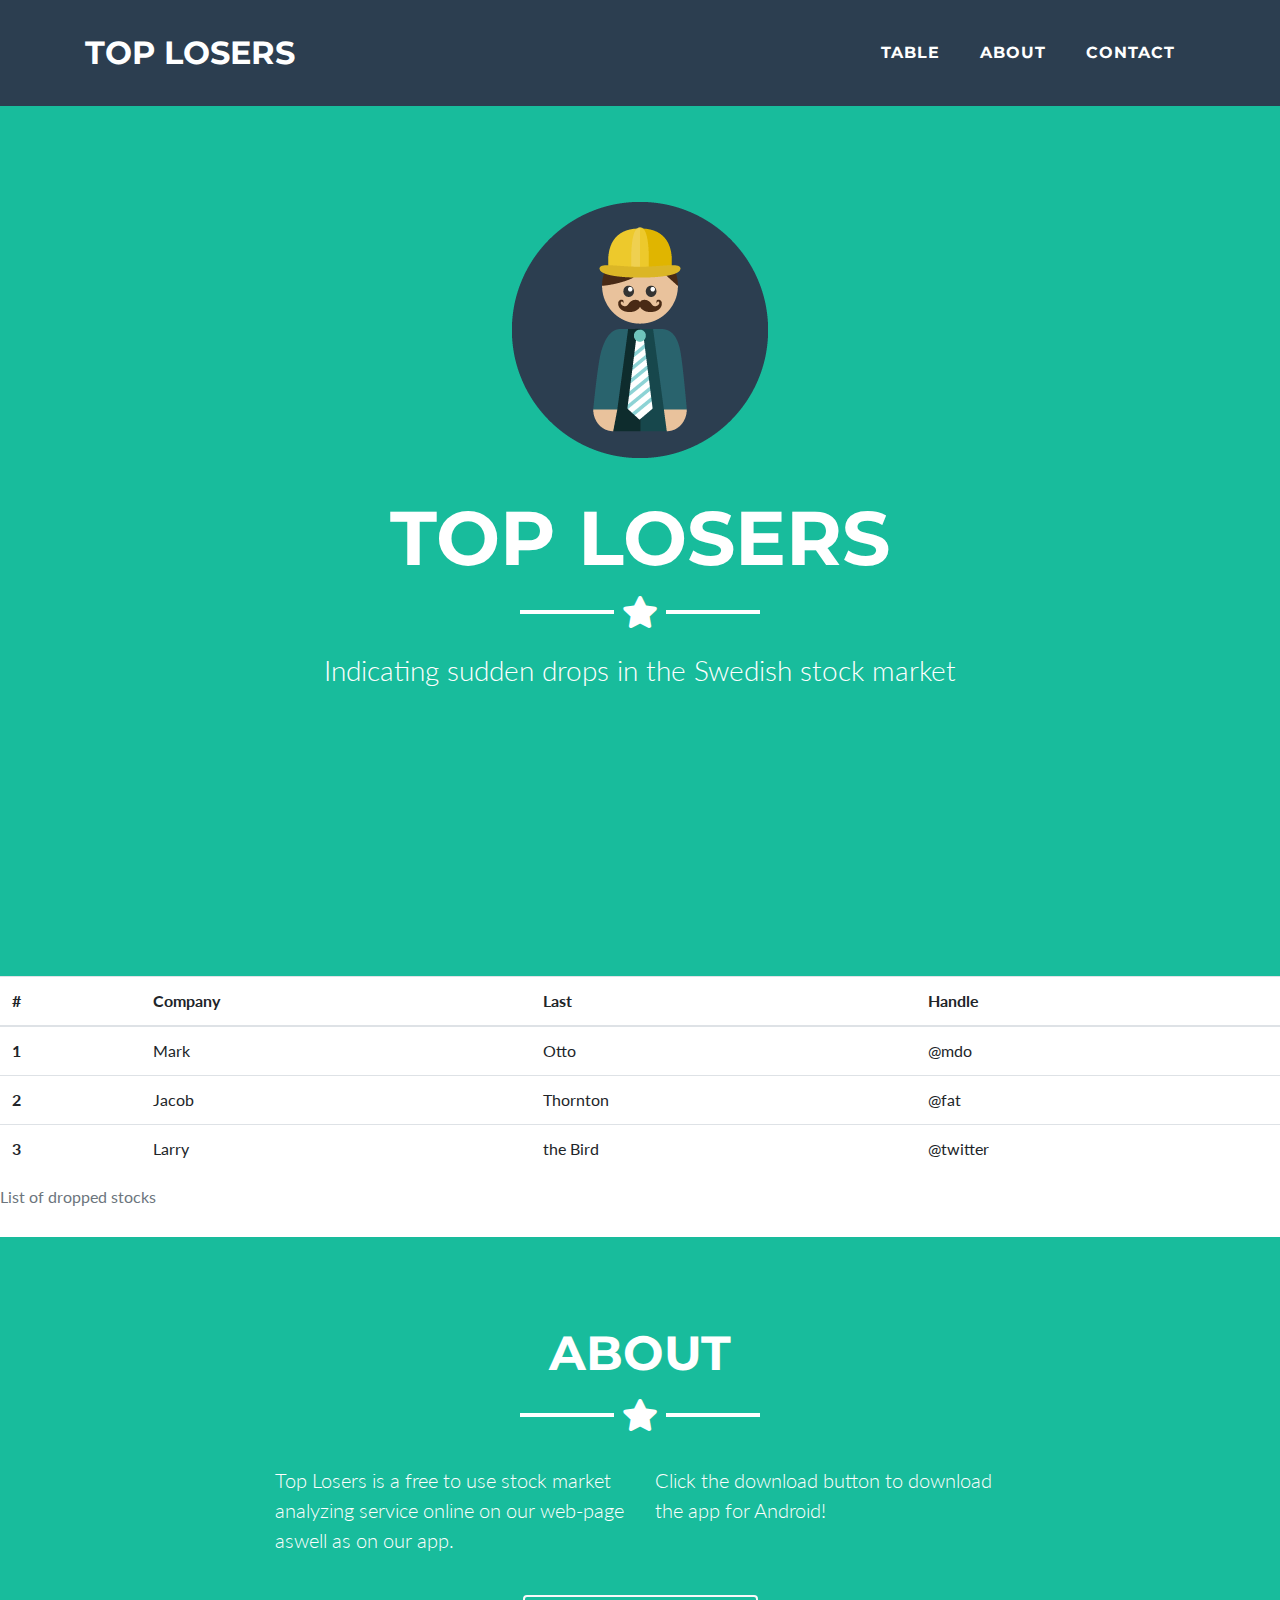
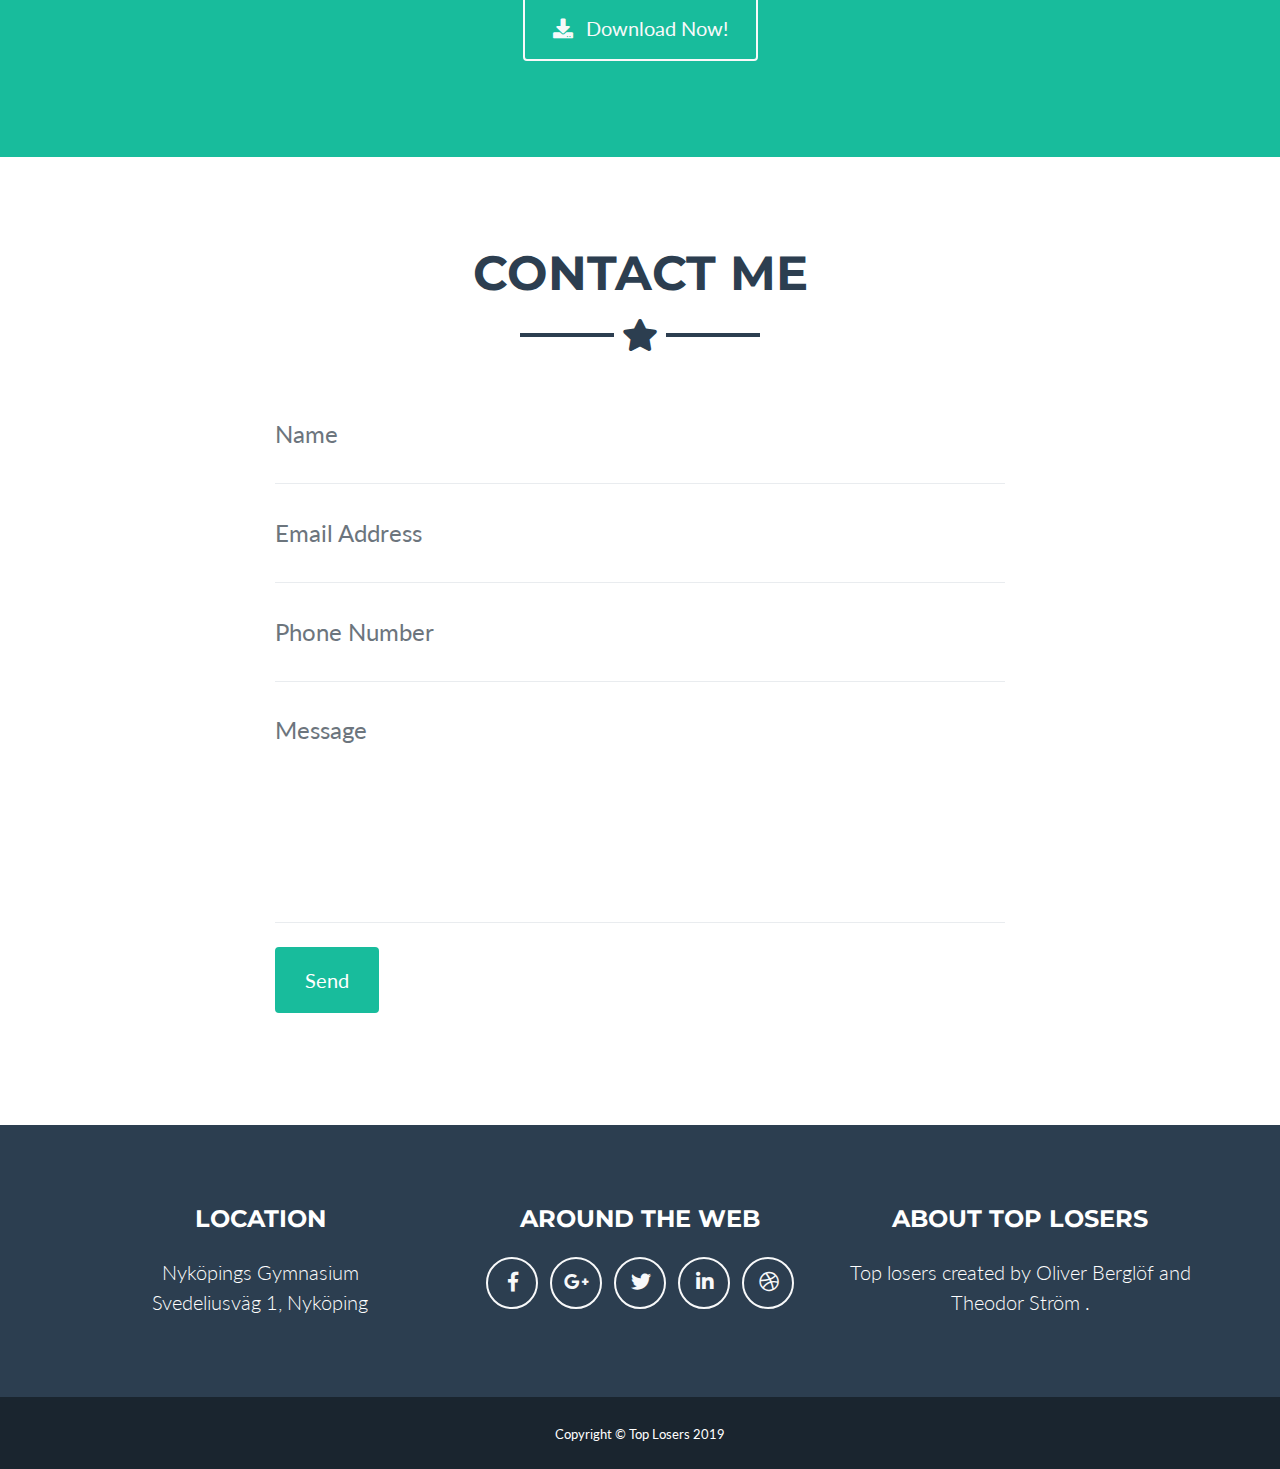
==== Hemsidan/index.html @ 8756f1e5 "Changed some in the idex.html" ====
<!DOCTYPE html>
<html lang="en">

<head>

  <meta charset="utf-8">
  <meta name="viewport" content="width=device-width, initial-scale=1, shrink-to-fit=no">
  <meta name="description" content="">
  <meta name="author" content="">

  <title>Top Losers</title>

  <!-- Bootstrap core CSS -->
  <link href="vendor/bootstrap/css/bootstrap.min.css" rel="stylesheet">

  <!-- Custom fonts for this template -->
  <link href="vendor/fontawesome-free/css/all.min.css" rel="stylesheet" type="text/css">
  <link href="https://fonts.googleapis.com/css?family=Montserrat:400,700" rel="stylesheet" type="text/css">
  <link href="https://fonts.googleapis.com/css?family=Lato:400,700,400italic,700italic" rel="stylesheet" type="text/css">

  <!-- Plugin CSS -->
  <link href="vendor/magnific-popup/magnific-popup.css" rel="stylesheet" type="text/css">

  <!-- Custom styles for this template -->
  <link href="css/freelancer.min.css" rel="stylesheet">

</head>

<body id="page-top">

  <!-- Navigation -->
  <nav class="navbar navbar-expand-lg bg-secondary fixed-top text-uppercase" id="mainNav">
    <div class="container">
      <a class="navbar-brand js-scroll-trigger" href="#page-top">Top Losers</a>
      <button class="navbar-toggler navbar-toggler-right text-uppercase bg-primary text-white rounded" type="button" data-toggle="collapse" data-target="#navbarResponsive" aria-controls="navbarResponsive" aria-expanded="false" aria-label="Toggle navigation">
        Menu
        <i class="fas fa-bars"></i>
      </button>
      <div class="collapse navbar-collapse" id="navbarResponsive">
        <ul class="navbar-nav ml-auto">
          <li class="nav-item mx-0 mx-lg-1">
            <a class="nav-link py-3 px-0 px-lg-3 rounded js-scroll-trigger" href="#table">Table</a>
          </li>
          <li class="nav-item mx-0 mx-lg-1">
            <a class="nav-link py-3 px-0 px-lg-3 rounded js-scroll-trigger" href="#about">About</a>
          </li>
          <li class="nav-item mx-0 mx-lg-1">
            <a class="nav-link py-3 px-0 px-lg-3 rounded js-scroll-trigger" href="#contact">Contact</a>
          </li>
        </ul>
      </div>
    </div>
  </nav>

  
  <!-- Header -->
  <header class="masthead bg-primary text-white text-center">
    <div class="container">
      <img class="img-fluid mb-5 d-block mx-auto" src="img/profile.png" alt="">
      <h1 class="text-uppercase mb-0">Top Losers</h1>
      <hr class="star-light">
      <h2 class="font-weight-light mb-0">Indicating sudden drops in the Swedish stock market</h2>
    </div>
  </header>

<!--Stocks table-->
<section class="bg-primary text-white mb-0" id="table"></section>
<table class="table">
  <caption>List of dropped stocks</caption>
  <thead>
    <tr>
      <th scope="col">#</th>
      <th scope="col">Company</th>
      <th scope="col">Last</th>
      <th scope="col">Handle</th>
    </tr>
  </thead>
  <tbody>
    <tr>
      <th scope="row">1</th>
      <td>Mark</td>
      <td>Otto</td>
      <td>@mdo</td>
    </tr>
    <tr>
      <th scope="row">2</th>
      <td>Jacob</td>
      <td>Thornton</td>
      <td>@fat</td>
    </tr>
    <tr>
      <th scope="row">3</th>
      <td>Larry</td>
      <td>the Bird</td>
      <td>@twitter</td>
    </tr>
  </tbody>
</table>

  <!-- Portfolio Grid Section
  <section class="portfolio" id="portfolio">
    <div class="container">
      <h2 class="text-center text-uppercase text-secondary mb-0">Portfolio</h2>
      <hr class="star-dark mb-5">
      <div class="row">
        <div class="col-md-6 col-lg-4">
          <a class="portfolio-item d-block mx-auto" href="#portfolio-modal-1">
            <div class="portfolio-item-caption d-flex position-absolute h-100 w-100">
              <div class="portfolio-item-caption-content my-auto w-100 text-center text-white">
                <i class="fas fa-search-plus fa-3x"></i>
              </div>
            </div>
            <img class="img-fluid" src="img/portfolio/cabin.png" alt="">
          </a>
        </div>
        <div class="col-md-6 col-lg-4">
          <a class="portfolio-item d-block mx-auto" href="#portfolio-modal-2">
            <div class="portfolio-item-caption d-flex position-absolute h-100 w-100">
              <div class="portfolio-item-caption-content my-auto w-100 text-center text-white">
                <i class="fas fa-search-plus fa-3x"></i>
              </div>
            </div>
            <img class="img-fluid" src="img/portfolio/cake.png" alt="">
          </a>
        </div>
        <div class="col-md-6 col-lg-4">
          <a class="portfolio-item d-block mx-auto" href="#portfolio-modal-3">
            <div class="portfolio-item-caption d-flex position-absolute h-100 w-100">
              <div class="portfolio-item-caption-content my-auto w-100 text-center text-white">
                <i class="fas fa-search-plus fa-3x"></i>
              </div>
            </div>
            <img class="img-fluid" src="img/portfolio/circus.png" alt="">
          </a>
        </div>
        <div class="col-md-6 col-lg-4">
          <a class="portfolio-item d-block mx-auto" href="#portfolio-modal-4">
            <div class="portfolio-item-caption d-flex position-absolute h-100 w-100">
              <div class="portfolio-item-caption-content my-auto w-100 text-center text-white">
                <i class="fas fa-search-plus fa-3x"></i>
              </div>
            </div>
            <img class="img-fluid" src="img/portfolio/game.png" alt="">
          </a>
        </div>
        <div class="col-md-6 col-lg-4">
          <a class="portfolio-item d-block mx-auto" href="#portfolio-modal-5">
            <div class="portfolio-item-caption d-flex position-absolute h-100 w-100">
              <div class="portfolio-item-caption-content my-auto w-100 text-center text-white">
                <i class="fas fa-search-plus fa-3x"></i>
              </div>
            </div>
            <img class="img-fluid" src="img/portfolio/safe.png" alt="">
          </a>
        </div>
        <div class="col-md-6 col-lg-4">
          <a class="portfolio-item d-block mx-auto" href="#portfolio-modal-6">
            <div class="portfolio-item-caption d-flex position-absolute h-100 w-100">
              <div class="portfolio-item-caption-content my-auto w-100 text-center text-white">
                <i class="fas fa-search-plus fa-3x"></i>
              </div>
            </div>
            <img class="img-fluid" src="img/portfolio/submarine.png" alt="">
          </a>
        </div>
      </div>
    </div>
  </section> -->

  <!-- About Section -->
  <section class="bg-primary text-white mb-0" id="about">
    <div class="container">
      <h2 class="text-center text-uppercase text-white">About</h2>
      <hr class="star-light mb-5">
      <div class="row">
        <div class="col-lg-4 ml-auto">
          <p class="lead">Top Losers is a free to use stock market analyzing service online on our web-page aswell as on our app. </p>
        </div>
        <div class="col-lg-4 mr-auto">
          <p class="lead">Click the download button to download the app for Android!</p>
        </div>
      </div>
      <div class="text-center mt-4">
        <a class="btn btn-xl btn-outline-light" href="#">
          <i class="fas fa-download mr-2"></i>
          Download Now!
        </a>
      </div>
    </div>
  </section>

  <!-- Contact Section -->
  <section id="contact">
    <div class="container">
      <h2 class="text-center text-uppercase text-secondary mb-0">Contact Me</h2>
      <hr class="star-dark mb-5">
      <div class="row">
        <div class="col-lg-8 mx-auto">
          <!-- To configure the contact form email address, go to mail/contact_me.php and update the email address in the PHP file on line 19. -->
          <!-- The form should work on most web servers, but if the form is not working you may need to configure your web server differently. -->
          <form name="sentMessage" id="contactForm" novalidate="novalidate">
            <div class="control-group">
              <div class="form-group floating-label-form-group controls mb-0 pb-2">
                <label>Name</label>
                <input class="form-control" id="name" type="text" placeholder="Name" required="required" data-validation-required-message="Please enter your name.">
                <p class="help-block text-danger"></p>
              </div>
            </div>
            <div class="control-group">
              <div class="form-group floating-label-form-group controls mb-0 pb-2">
                <label>Email Address</label>
                <input class="form-control" id="email" type="email" placeholder="Email Address" required="required" data-validation-required-message="Please enter your email address.">
                <p class="help-block text-danger"></p>
              </div>
            </div>
            <div class="control-group">
              <div class="form-group floating-label-form-group controls mb-0 pb-2">
                <label>Phone Number</label>
                <input class="form-control" id="phone" type="tel" placeholder="Phone Number" required="required" data-validation-required-message="Please enter your phone number.">
                <p class="help-block text-danger"></p>
              </div>
            </div>
            <div class="control-group">
              <div class="form-group floating-label-form-group controls mb-0 pb-2">
                <label>Message</label>
                <textarea class="form-control" id="message" rows="5" placeholder="Message" required="required" data-validation-required-message="Please enter a message."></textarea>
                <p class="help-block text-danger"></p>
              </div>
            </div>
            <br>
            <div id="success"></div>
            <div class="form-group">
              <button type="submit" class="btn btn-primary btn-xl" id="sendMessageButton">Send</button>
            </div>
          </form>
        </div>
      </div>
    </div>
  </section>

  <!-- Footer -->
  <footer class="footer text-center">
    <div class="container">
      <div class="row">
        <div class="col-md-4 mb-5 mb-lg-0">
          <h4 class="text-uppercase mb-4">Location</h4>
          <p class="lead mb-0">Nyköpings Gymnasium
            <br>Svedeliusväg 1, Nyköping</p>
        </div>
        <div class="col-md-4 mb-5 mb-lg-0">
          <h4 class="text-uppercase mb-4">Around the Web</h4>
          <ul class="list-inline mb-0">
            <li class="list-inline-item">
              <a class="btn btn-outline-light btn-social text-center rounded-circle" href="#">
                <i class="fab fa-fw fa-facebook-f"></i>
              </a>
            </li>
            <li class="list-inline-item">
              <a class="btn btn-outline-light btn-social text-center rounded-circle" href="#">
                <i class="fab fa-fw fa-google-plus-g"></i>
              </a>
            </li>
            <li class="list-inline-item">
              <a class="btn btn-outline-light btn-social text-center rounded-circle" href="#">
                <i class="fab fa-fw fa-twitter"></i>
              </a>
            </li>
            <li class="list-inline-item">
              <a class="btn btn-outline-light btn-social text-center rounded-circle" href="#">
                <i class="fab fa-fw fa-linkedin-in"></i>
              </a>
            </li>
            <li class="list-inline-item">
              <a class="btn btn-outline-light btn-social text-center rounded-circle" href="#">
                <i class="fab fa-fw fa-dribbble"></i>
              </a>
            </li>
          </ul>
        </div>
        <div class="col-md-4">
          <h4 class="text-uppercase mb-4">About Top Losers</h4>
          <p class="lead mb-0">Top losers created by Oliver Berglöf and Theodor Ström
            <a href="http://startbootstrap.com"></a>.</p>
        </div>
      </div>
    </div>
  </footer>

  <div class="copyright py-4 text-center text-white">
    <div class="container">
      <small>Copyright &copy; Top Losers 2019</small>
    </div>
  </div>

  <!-- Scroll to Top Button (Only visible on small and extra-small screen sizes) -->
  <div class="scroll-to-top d-lg-none position-fixed ">
    <a class="js-scroll-trigger d-block text-center text-white rounded" href="#page-top">
      <i class="fa fa-chevron-up"></i>
    </a>
  </div>

  <!-- Portfolio Modals -->

  <!-- Portfolio Modal 1 -->
  <div class="portfolio-modal mfp-hide" id="portfolio-modal-1">
    <div class="portfolio-modal-dialog bg-white">
      <a class="close-button d-none d-md-block portfolio-modal-dismiss" href="#">
        <i class="fa fa-3x fa-times"></i>
      </a>
      <div class="container text-center">
        <div class="row">
          <div class="col-lg-8 mx-auto">
            <h2 class="text-secondary text-uppercase mb-0">Project Name</h2>
            <hr class="star-dark mb-5">
            <img class="img-fluid mb-5" src="img/portfolio/cabin.png" alt="">
            <p class="mb-5">Lorem ipsum dolor sit amet, consectetur adipisicing elit. Mollitia neque assumenda ipsam nihil, molestias magnam, recusandae quos quis inventore quisquam velit asperiores, vitae? Reprehenderit soluta, eos quod consequuntur itaque. Nam.</p>
            <a class="btn btn-primary btn-lg rounded-pill portfolio-modal-dismiss" href="#">
              <i class="fa fa-close"></i>
              Close Project</a>
          </div>
        </div>
      </div>
    </div>
  </div>

  <!-- Portfolio Modal 2 -->
  <div class="portfolio-modal mfp-hide" id="portfolio-modal-2">
    <div class="portfolio-modal-dialog bg-white">
      <a class="close-button d-none d-md-block portfolio-modal-dismiss" href="#">
        <i class="fa fa-3x fa-times"></i>
      </a>
      <div class="container text-center">
        <div class="row">
          <div class="col-lg-8 mx-auto">
            <h2 class="text-secondary text-uppercase mb-0">Project Name</h2>
            <hr class="star-dark mb-5">
            <img class="img-fluid mb-5" src="img/portfolio/cake.png" alt="">
            <p class="mb-5">Lorem ipsum dolor sit amet, consectetur adipisicing elit. Mollitia neque assumenda ipsam nihil, molestias magnam, recusandae quos quis inventore quisquam velit asperiores, vitae? Reprehenderit soluta, eos quod consequuntur itaque. Nam.</p>
            <a class="btn btn-primary btn-lg rounded-pill portfolio-modal-dismiss" href="#">
              <i class="fa fa-close"></i>
              Close Project</a>
          </div>
        </div>
      </div>
    </div>
  </div>

  <!-- Portfolio Modal 3 -->
  <div class="portfolio-modal mfp-hide" id="portfolio-modal-3">
    <div class="portfolio-modal-dialog bg-white">
      <a class="close-button d-none d-md-block portfolio-modal-dismiss" href="#">
        <i class="fa fa-3x fa-times"></i>
      </a>
      <div class="container text-center">
        <div class="row">
          <div class="col-lg-8 mx-auto">
            <h2 class="text-secondary text-uppercase mb-0">Project Name</h2>
            <hr class="star-dark mb-5">
            <img class="img-fluid mb-5" src="img/portfolio/circus.png" alt="">
            <p class="mb-5">Lorem ipsum dolor sit amet, consectetur adipisicing elit. Mollitia neque assumenda ipsam nihil, molestias magnam, recusandae quos quis inventore quisquam velit asperiores, vitae? Reprehenderit soluta, eos quod consequuntur itaque. Nam.</p>
            <a class="btn btn-primary btn-lg rounded-pill portfolio-modal-dismiss" href="#">
              <i class="fa fa-close"></i>
              Close Project</a>
          </div>
        </div>
      </div>
    </div>
  </div>

  <!-- Portfolio Modal 4 -->
  <div class="portfolio-modal mfp-hide" id="portfolio-modal-4">
    <div class="portfolio-modal-dialog bg-white">
      <a class="close-button d-none d-md-block portfolio-modal-dismiss" href="#">
        <i class="fa fa-3x fa-times"></i>
      </a>
      <div class="container text-center">
        <div class="row">
          <div class="col-lg-8 mx-auto">
            <h2 class="text-secondary text-uppercase mb-0">Project Name</h2>
            <hr class="star-dark mb-5">
            <img class="img-fluid mb-5" src="img/portfolio/game.png" alt="">
            <p class="mb-5">Lorem ipsum dolor sit amet, consectetur adipisicing elit. Mollitia neque assumenda ipsam nihil, molestias magnam, recusandae quos quis inventore quisquam velit asperiores, vitae? Reprehenderit soluta, eos quod consequuntur itaque. Nam.</p>
            <a class="btn btn-primary btn-lg rounded-pill portfolio-modal-dismiss" href="#">
              <i class="fa fa-close"></i>
              Close Project</a>
          </div>
        </div>
      </div>
    </div>
  </div>

  <!-- Portfolio Modal 5 -->
  <div class="portfolio-modal mfp-hide" id="portfolio-modal-5">
    <div class="portfolio-modal-dialog bg-white">
      <a class="close-button d-none d-md-block portfolio-modal-dismiss" href="#">
        <i class="fa fa-3x fa-times"></i>
      </a>
      <div class="container text-center">
        <div class="row">
          <div class="col-lg-8 mx-auto">
            <h2 class="text-secondary text-uppercase mb-0">Project Name</h2>
            <hr class="star-dark mb-5">
            <img class="img-fluid mb-5" src="img/portfolio/safe.png" alt="">
            <p class="mb-5">Lorem ipsum dolor sit amet, consectetur adipisicing elit. Mollitia neque assumenda ipsam nihil, molestias magnam, recusandae quos quis inventore quisquam velit asperiores, vitae? Reprehenderit soluta, eos quod consequuntur itaque. Nam.</p>
            <a class="btn btn-primary btn-lg rounded-pill portfolio-modal-dismiss" href="#">
              <i class="fa fa-close"></i>
              Close Project</a>
          </div>
        </div>
      </div>
    </div>
  </div>

  <!-- Portfolio Modal 6 -->
  <div class="portfolio-modal mfp-hide" id="portfolio-modal-6">
    <div class="portfolio-modal-dialog bg-white">
      <a class="close-button d-none d-md-block portfolio-modal-dismiss" href="#">
        <i class="fa fa-3x fa-times"></i>
      </a>
      <div class="container text-center">
        <div class="row">
          <div class="col-lg-8 mx-auto">
            <h2 class="text-secondary text-uppercase mb-0">Project Name</h2>
            <hr class="star-dark mb-5">
            <img class="img-fluid mb-5" src="img/portfolio/submarine.png" alt="">
            <p class="mb-5">Lorem ipsum dolor sit amet, consectetur adipisicing elit. Mollitia neque assumenda ipsam nihil, molestias magnam, recusandae quos quis inventore quisquam velit asperiores, vitae? Reprehenderit soluta, eos quod consequuntur itaque. Nam.</p>
            <a class="btn btn-primary btn-lg rounded-pill portfolio-modal-dismiss" href="#">
              <i class="fa fa-close"></i>
              Close Project</a>
          </div>
        </div>
      </div>
    </div>
  </div>

  <!-- Bootstrap core JavaScript -->
  <script src="vendor/jquery/jquery.min.js"></script>
  <script src="vendor/bootstrap/js/bootstrap.bundle.min.js"></script>

  <!-- Plugin JavaScript -->
  <script src="vendor/jquery-easing/jquery.easing.min.js"></script>
  <script src="vendor/magnific-popup/jquery.magnific-popup.min.js"></script>

  <!-- Contact Form JavaScript -->
  <script src="js/jqBootstrapValidation.js"></script>
  <script src="js/contact_me.js"></script>

  <!-- Custom scripts for this template -->
  <script src="js/freelancer.min.js"></script>

</body>

</html>
---- Hemsidan/css/freelancer.min.css ----
/*!
 * Start Bootstrap - Freelancer v5.0.4 (https://startbootstrap.com/template-overviews/freelancer)
 * Copyright 2013-2019 Start Bootstrap
 * Licensed under MIT (https://github.com/BlackrockDigital/startbootstrap-freelancer/blob/master/LICENSE)
 */body{font-family:Lato}h1,h2,h3,h4,h5,h6{font-weight:700;font-family:Montserrat}hr.star-dark,hr.star-light{max-width:15rem;padding:0;text-align:center;border:none;border-top:solid .25rem;margin-top:2.5rem;margin-bottom:2.5rem;margin-left:auto;margin-right:auto}hr.star-dark:after,hr.star-light:after{position:relative;top:-.8em;display:inline-block;padding:0 .25em;content:'\f005';font-family:"Font Awesome 5 Free";font-weight:900;font-size:2em}hr.star-light{border-color:#fff}hr.star-light:after{color:#fff;background-color:#18bc9c}hr.star-dark{border-color:#2c3e50}hr.star-dark:after{color:#2c3e50;background-color:#fff}section{padding:6rem 0}section h2{font-size:2.25rem;line-height:2rem}@media (min-width:992px){section h2{font-size:3rem;line-height:2.5rem}}.btn-xl{padding:1rem 1.75rem;font-size:1.25rem}.btn-social{width:3.25rem;height:3.25rem;font-size:1.25rem;line-height:2rem}.scroll-to-top{z-index:1042;right:1rem;bottom:1rem;display:none}.scroll-to-top a{width:3.5rem;height:3.5rem;background-color:rgba(33,37,41,.5);line-height:3.1rem}#mainNav{padding-top:1rem;padding-bottom:1rem;font-weight:700;font-family:Montserrat}#mainNav .navbar-brand{color:#fff}#mainNav .navbar-nav{margin-top:1rem;letter-spacing:.0625rem}#mainNav .navbar-nav li.nav-item a.nav-link{color:#fff}#mainNav .navbar-nav li.nav-item a.nav-link:hover{color:#18bc9c}#mainNav .navbar-nav li.nav-item a.nav-link:active,#mainNav .navbar-nav li.nav-item a.nav-link:focus{color:#fff}#mainNav .navbar-nav li.nav-item a.nav-link.active{color:#18bc9c}#mainNav .navbar-toggler{font-size:80%;padding:.8rem}@media (min-width:992px){#mainNav{padding-top:1.5rem;padding-bottom:1.5rem;-webkit-transition:padding-top .3s,padding-bottom .3s;transition:padding-top .3s,padding-bottom .3s}#mainNav .navbar-brand{font-size:2em;-webkit-transition:font-size .3s;transition:font-size .3s}#mainNav .navbar-nav{margin-top:0}#mainNav .navbar-nav>li.nav-item>a.nav-link.active{color:#fff;background:#18bc9c}#mainNav .navbar-nav>li.nav-item>a.nav-link.active:active,#mainNav .navbar-nav>li.nav-item>a.nav-link.active:focus,#mainNav .navbar-nav>li.nav-item>a.nav-link.active:hover{color:#fff;background:#18bc9c}#mainNav.navbar-shrink{padding-top:.5rem;padding-bottom:.5rem}#mainNav.navbar-shrink .navbar-brand{font-size:1.5em}}header.masthead{padding-top:calc(6rem + 72px);padding-bottom:6rem}header.masthead h1{font-size:3rem;line-height:3rem}header.masthead h2{font-size:1.3rem;font-family:Lato}@media (min-width:992px){header.masthead{padding-top:calc(6rem + 106px);padding-bottom:6rem}header.masthead h1{font-size:4.75em;line-height:4rem}header.masthead h2{font-size:1.75em}}.portfolio{margin-bottom:-15px}.portfolio .portfolio-item{position:relative;display:block;max-width:25rem;margin-bottom:15px}.portfolio .portfolio-item .portfolio-item-caption{-webkit-transition:all ease .5s;transition:all ease .5s;opacity:0;background-color:rgba(24,188,156,.9)}.portfolio .portfolio-item .portfolio-item-caption:hover{opacity:1}.portfolio .portfolio-item .portfolio-item-caption .portfolio-item-caption-content{font-size:1.5rem}@media (min-width:576px){.portfolio{margin-bottom:-30px}.portfolio .portfolio-item{margin-bottom:30px}}.portfolio-modal .portfolio-modal-dialog{padding:3rem 1rem;min-height:calc(100vh - 2rem);margin:1rem calc(1rem - 8px);position:relative;z-index:2;-webkit-box-shadow:0 0 3rem 1rem rgba(0,0,0,.5);box-shadow:0 0 3rem 1rem rgba(0,0,0,.5)}.portfolio-modal .portfolio-modal-dialog .close-button{position:absolute;top:2rem;right:2rem}.portfolio-modal .portfolio-modal-dialog .close-button i{line-height:38px}.portfolio-modal .portfolio-modal-dialog h2{font-size:2rem}@media (min-width:768px){.portfolio-modal .portfolio-modal-dialog{min-height:100vh;padding:5rem;margin:3rem calc(3rem - 8px)}.portfolio-modal .portfolio-modal-dialog h2{font-size:3rem}}.floating-label-form-group{position:relative;border-bottom:1px solid #e9ecef}.floating-label-form-group input,.floating-label-form-group textarea{font-size:1.5em;position:relative;z-index:1;padding-right:0;padding-left:0;resize:none;border:none;border-radius:0;background:0 0;-webkit-box-shadow:none!important;box-shadow:none!important}.floating-label-form-group label{font-size:.85em;line-height:1.764705882em;position:relative;z-index:0;top:2em;display:block;margin:0;-webkit-transition:top .3s ease,opacity .3s ease;transition:top .3s ease,opacity .3s ease;vertical-align:middle;vertical-align:baseline;opacity:0}.floating-label-form-group:not(:first-child){padding-left:14px;border-left:1px solid #e9ecef}.floating-label-form-group-with-value label{top:0;opacity:1}.floating-label-form-group-with-focus label{color:#18bc9c}form .row:first-child .floating-label-form-group{border-top:1px solid #e9ecef}.footer{padding-top:5rem;padding-bottom:5rem;background-color:#2c3e50;color:#fff}.copyright{background-color:#1a252f}a{color:#18bc9c}a:active,a:focus,a:hover{color:#128f76}.btn{border-width:2px}.bg-primary{background-color:#18bc9c!important}.bg-secondary{background-color:#2c3e50!important}.text-primary{color:#18bc9c!important}.text-secondary{color:#2c3e50!important}.btn-primary{background-color:#18bc9c;border-color:#18bc9c}.btn-primary:active,.btn-primary:focus,.btn-primary:hover{background-color:#128f76;border-color:#128f76}.btn-secondary{background-color:#2c3e50;border-color:#2c3e50}.btn-secondary:active,.btn-secondary:focus,.btn-secondary:hover{background-color:#1a252f;border-color:#1a252f}
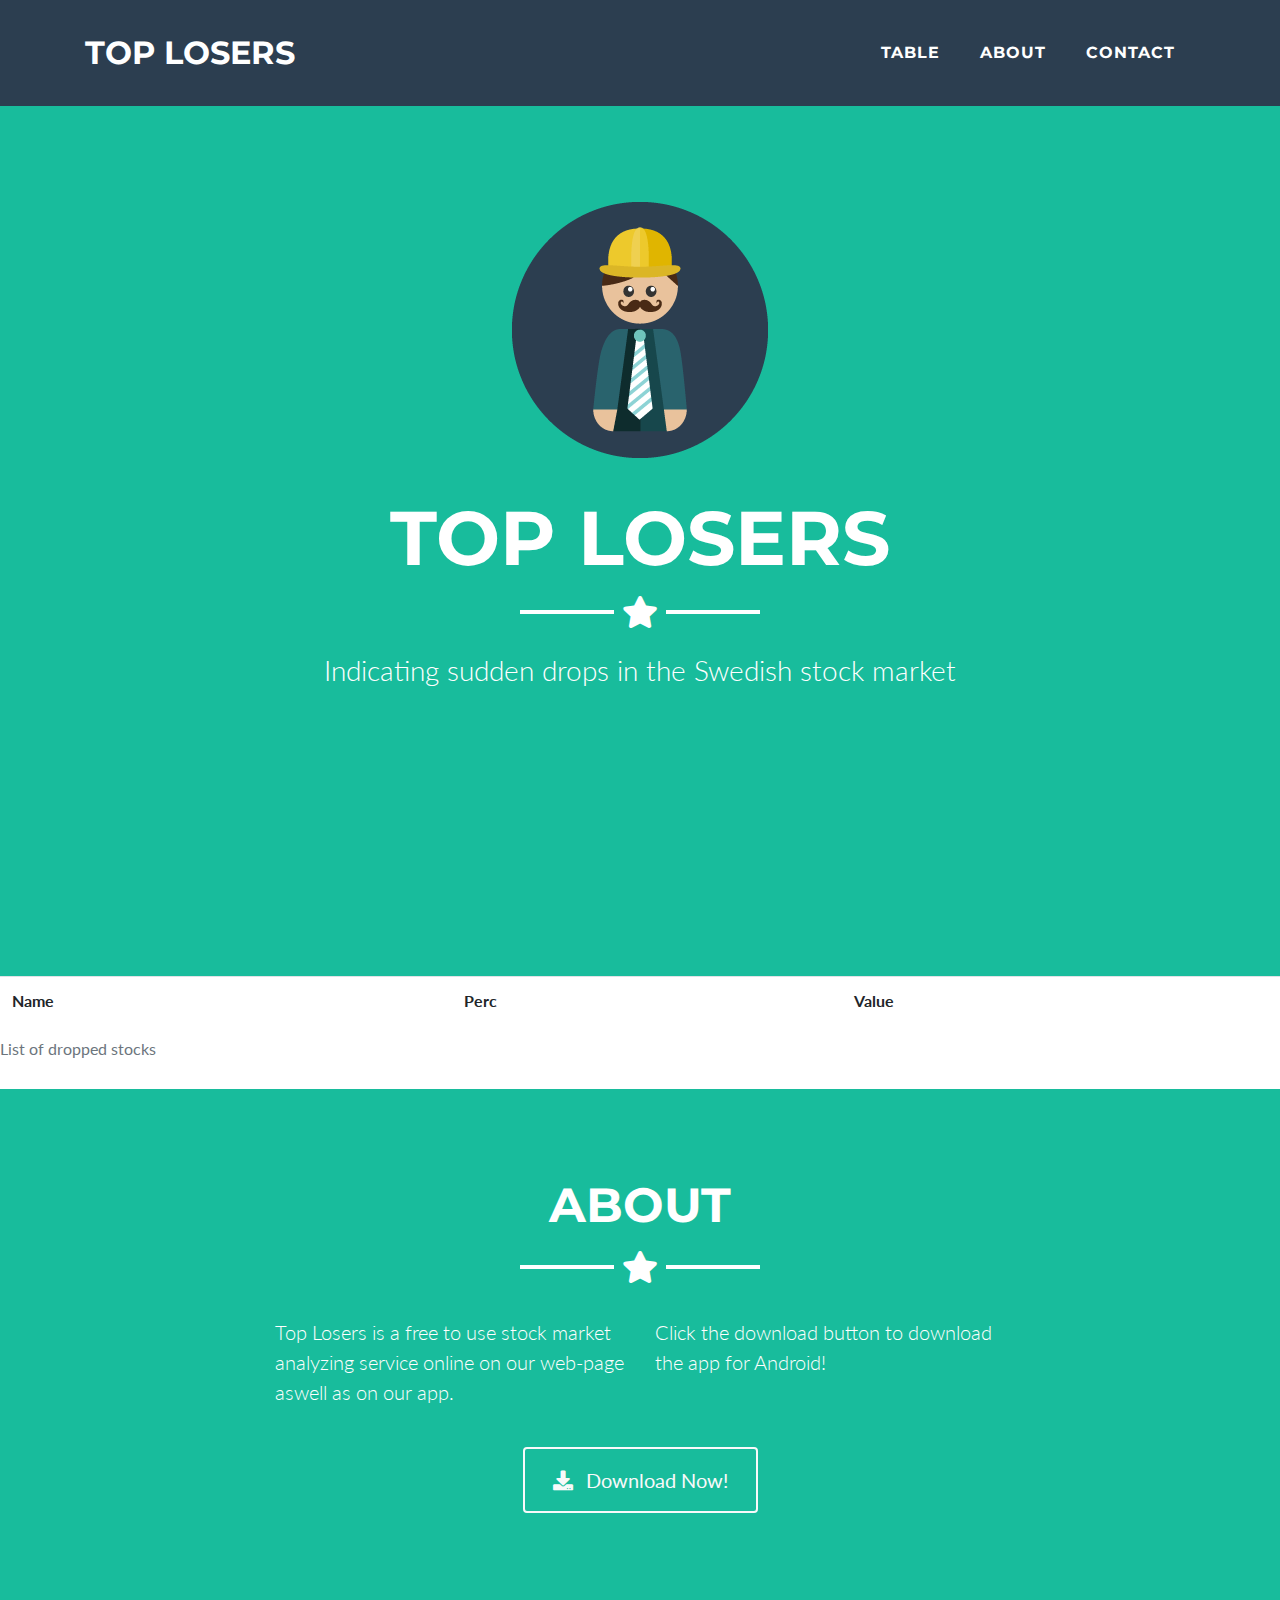
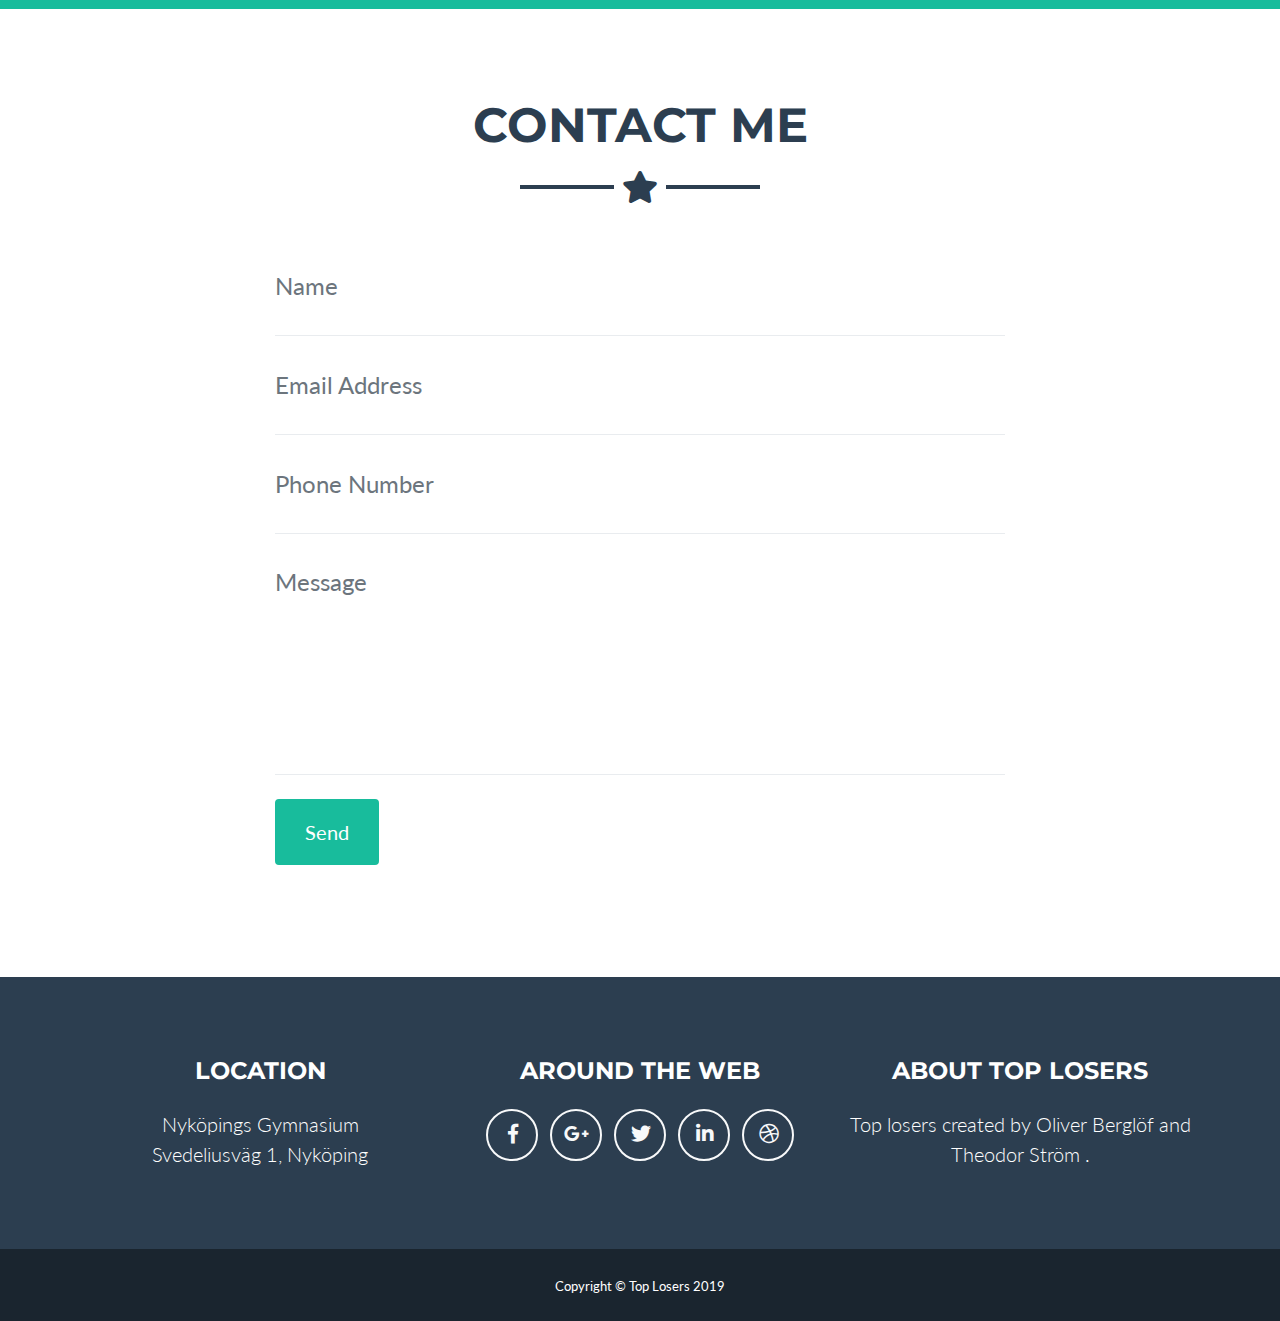
==== commit bcb31712: "organized files" ====
--- a/Hemsidan/index.html
+++ b/Hemsidan/index.html
@@ -23,6 +23,7 @@
 
   <!-- Custom styles for this template -->
   <link href="css/freelancer.min.css" rel="stylesheet">
+  <script src="https://ajax.googleapis.com/ajax/libs/jquery/3.3.1/jquery.min.js"></script>
 
 </head>
 
@@ -67,34 +68,11 @@
 <section class="bg-primary text-white mb-0" id="table"></section>
 <table class="table">
   <caption>List of dropped stocks</caption>
-  <thead>
     <tr>
-      <th scope="col">#</th>
-      <th scope="col">Company</th>
-      <th scope="col">Last</th>
-      <th scope="col">Handle</th>
+      <th scope="col">Name</th>
+      <th scope="col">Perc</th>
+      <th scope="col">Value</th>
     </tr>
-  </thead>
-  <tbody>
-    <tr>
-      <th scope="row">1</th>
-      <td>Mark</td>
-      <td>Otto</td>
-      <td>@mdo</td>
-    </tr>
-    <tr>
-      <th scope="row">2</th>
-      <td>Jacob</td>
-      <td>Thornton</td>
-      <td>@fat</td>
-    </tr>
-    <tr>
-      <th scope="row">3</th>
-      <td>Larry</td>
-      <td>the Bird</td>
-      <td>@twitter</td>
-    </tr>
-  </tbody>
 </table>
 
   <!-- Portfolio Grid Section
@@ -433,6 +411,23 @@
     </div>
   </div>
 
+  <script>
+      $(document).ready(function () {
+          $.getJSON("data.json", function(data) {
+              var stocks_data = '';
+              $.each(data, function (key, value) { 
+                   stocks_data += '<tr>';
+                   stocks_data += '<td>' + value.name + '</td>';
+                   stocks_data += '<td>' + value.perc + '</td>';
+                   stocks_data += '<td>' + value.price + '</td>';
+                   stocks_data += '</tr>';
+              });
+              $('.table').append(stocks_data);
+          });
+      
+      });
+      </script>
+
   <!-- Bootstrap core JavaScript -->
   <script src="vendor/jquery/jquery.min.js"></script>
   <script src="vendor/bootstrap/js/bootstrap.bundle.min.js"></script>
